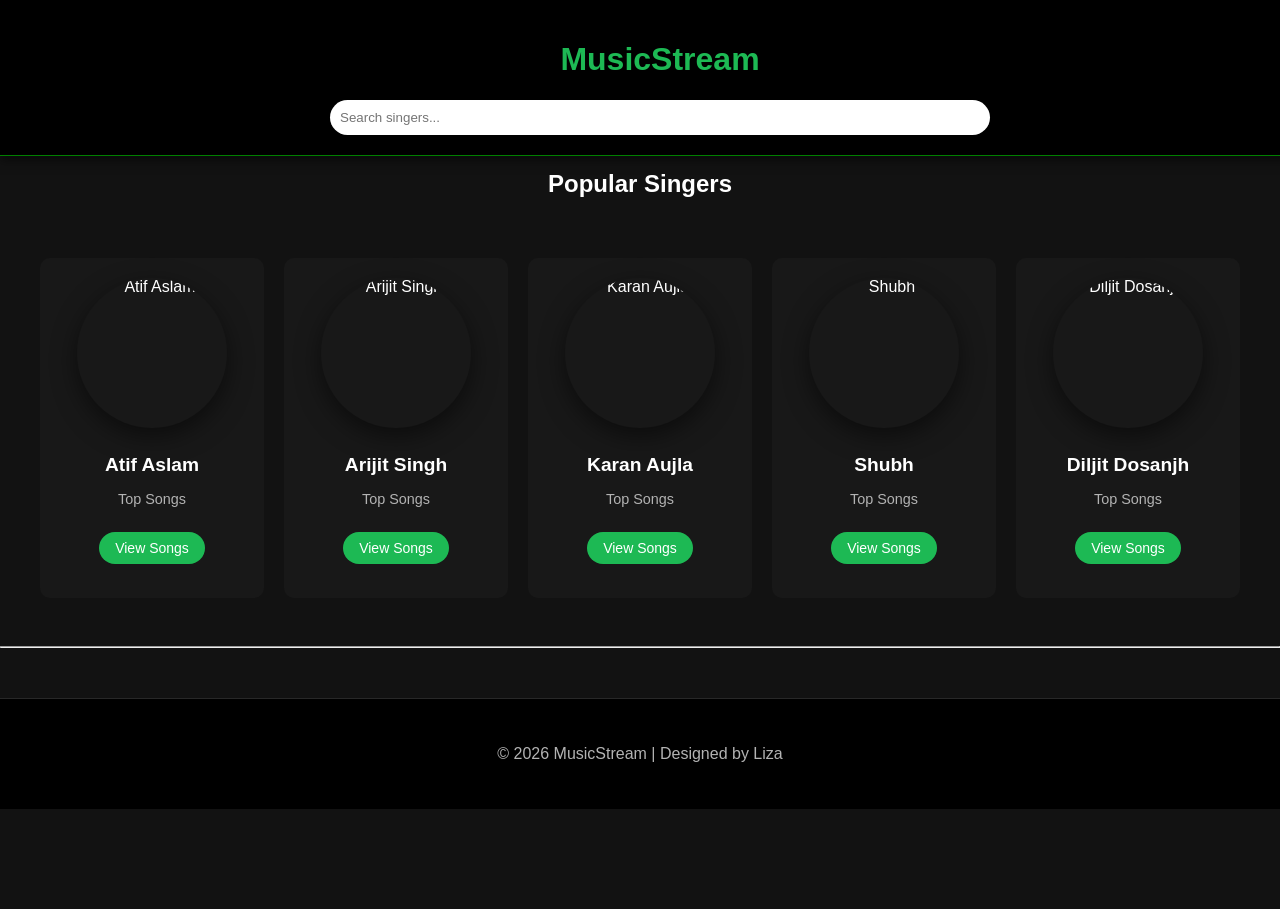
==== index.html @ f1e16b3d "Rename Index.html to index.html" ====
<!DOCTYPE html>
<html lang="en">
<head>
    <title>Music By Liza</title>
    <link rel="stylesheet" href="style.css">
</head>
<body>

    <!-- Header-->
    <header>
        <h1>MusicStream</h1>
        <input type="text" placeholder="Search singers...">
    </header>

    <main>
        <h2>Popular Singers</h2>
        <!-- Section-->
        <section class="artists-grid">
            
            <!-- Article-->
            <article class="artist-card">
                <img src="Images/singer1.jpg" alt="Atif Aslam">
                <h3>Atif Aslam</h3>
                <p>Top Songs</p>
                <a href="atif-songs.html">View Songs</a>
                
            </article>

            <article class="artist-card">
                <img src="Images/singer2.jpg" alt="Arijit Singh">
                <h3>Arijit Singh</h3>
                <p>Top Songs</p>
                <a href="arijit-songs.html">View Songs</a>
            </article>

            <article class="artist-card">
                <img src="Images/singer3.jpg" alt="Karan Aujla">
                <h3>Karan Aujla</h3>
                <p>Top Songs</p>
                <a href="Aujla-songs.html">View Songs</a>
            </article>

            <article class="artist-card"> 
                <img src="Images/singer4.jpg" alt="Shubh">
                <h3>Shubh</h3>
                <p>Top Songs</p>
                <a href="Shubh-songs.html">View Songs</a>
            </article>

            <article class="artist-card">
                <img src="Images/singer5.jpg" alt="Diljit Dosanjh">
                <h3>Diljit Dosanjh</h3>
                <p>Top Songs</p>
                <a href="Diljit-songs.html">View Songs</a>
            </article>
        </section>
    </main>
    <hr>
    <footer>
        <p>&copy; 2026 MusicStream &#124 Designed by Liza </p>
    </footer>
</body>
</html>
---- style.css ----
body {
    background-color: #121212;
    color: white;
    font-family: 'Segoe UI', Tahoma, Geneva, Verdana, sans-serif;
    margin: 0;
    padding-bottom: 100px;
}

header {
    background-color: #000;
    padding: 20px;
    text-align: center;
    border-bottom: 1px solid green;
    position: fixed;
    top: 0;
    left: 0;
    width: 100%;
    z-index: 1000;
    box-shadow: 0 4px 10px rgba(0,0,0,0.5);
}

header h1 {
    color: #1DB954; 
}

header input {
    padding: 10px;
    width: 50%;
    border-radius: 20px;
    border: none;
    outline: none;
}
main{
    padding-top: 150px;
}

h2{
    text-align: center;
    margin-top: 20px;
}

.artists-grid {
    display: grid;
    grid-template-columns: repeat(auto-fill, minmax(200px, 1fr));
    gap: 20px;
    padding: 40px;
}

.artist-card {
    background-color: #181818;
    padding: 20px;
    border-radius: 10px;
    text-align: center;
    transition: background-color 0.3s;
    align-items: center;
    display: flex;
    min-height: 300px;
    flex-direction: column;
}

.artist-card:hover {
    background-color: #282828; 
}

.artist-card img {
    width: 150px;
    height: 150px;
    border-radius: 50%;
    object-fit: cover;
    margin-bottom: 15px;
    box-shadow: 0 8px 24px rgba(0,0,0,0.5);
    object-position: top;
    display: block;
}

.artist-card a {
    display: inline-block;
    background-color: #1DB954;
    color: white;
    text-decoration: none;
    padding: 8px 16px;
    border-radius: 20px;
    font-size: 14px;
    margin-top: 10px;
}

.artist-card h3{
    font-weight: bold;
    margin: 10px 0;      
    font-size: 1.2rem;
    color: #fff;
    line-height: 1.2;
}

.artist-card p{
        margin: 5px 0 15px 0;
        color: #b3b3b3;     
        font-size: 0.9rem;

}
.song-list{
    list-style: none;
    padding: 0px;
}

.song-list li{
    background-color: #181818;
    padding: 15px;
    margin-bottom: 10px;
    border-radius: 5px;
    display: flex;
    justify-content: space-between;
    align-items: center;
    transition: 0.3s;
}

.song-list li:hover{
    background-color: #282828;
}

.song-name{
    font-size: 1.1rem;
    font-weight: bold;
    color: #1DB954;
}

.song-list audio{
    height: 30px;
    width: 250px;
    filter: invert(1);
}

footer {
    background-color: #000;
    color: #b3b3b3;
    text-align: center;
    padding: 30px;
    margin-top: 50px; /* Content se thora fasla */
    border-top: 1px solid #282828;
}

audio {
    filter: invert(1); 
    height: 35px;
}
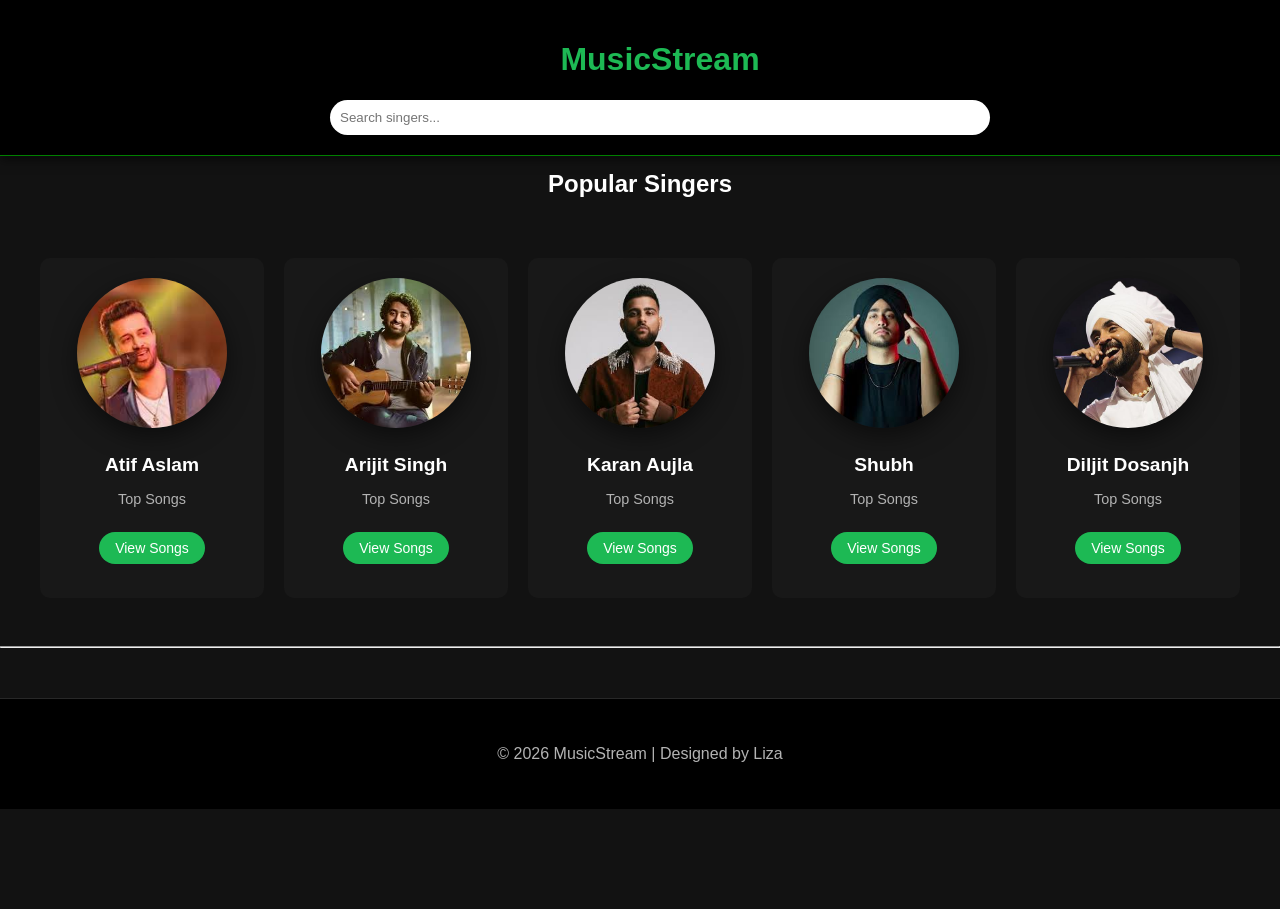
==== commit 2e130478: "remove the image folder from the jpg files" ====
--- a/index.html
+++ b/index.html
@@ -19,7 +19,7 @@
             
             <!-- Article-->
             <article class="artist-card">
-                <img src="Images/singer1.jpg" alt="Atif Aslam">
+                <img src="singer1.jpg" alt="Atif Aslam">
                 <h3>Atif Aslam</h3>
                 <p>Top Songs</p>
                 <a href="atif-songs.html">View Songs</a>
@@ -27,28 +27,28 @@
             </article>
 
             <article class="artist-card">
-                <img src="Images/singer2.jpg" alt="Arijit Singh">
+                <img src="singer2.jpg" alt="Arijit Singh">
                 <h3>Arijit Singh</h3>
                 <p>Top Songs</p>
                 <a href="arijit-songs.html">View Songs</a>
             </article>
 
             <article class="artist-card">
-                <img src="Images/singer3.jpg" alt="Karan Aujla">
+                <img src="singer3.jpg" alt="Karan Aujla">
                 <h3>Karan Aujla</h3>
                 <p>Top Songs</p>
                 <a href="Aujla-songs.html">View Songs</a>
             </article>
 
             <article class="artist-card"> 
-                <img src="Images/singer4.jpg" alt="Shubh">
+                <img src="singer4.jpg" alt="Shubh">
                 <h3>Shubh</h3>
                 <p>Top Songs</p>
                 <a href="Shubh-songs.html">View Songs</a>
             </article>
 
             <article class="artist-card">
-                <img src="Images/singer5.jpg" alt="Diljit Dosanjh">
+                <img src="singer5.jpg" alt="Diljit Dosanjh">
                 <h3>Diljit Dosanjh</h3>
                 <p>Top Songs</p>
                 <a href="Diljit-songs.html">View Songs</a>
